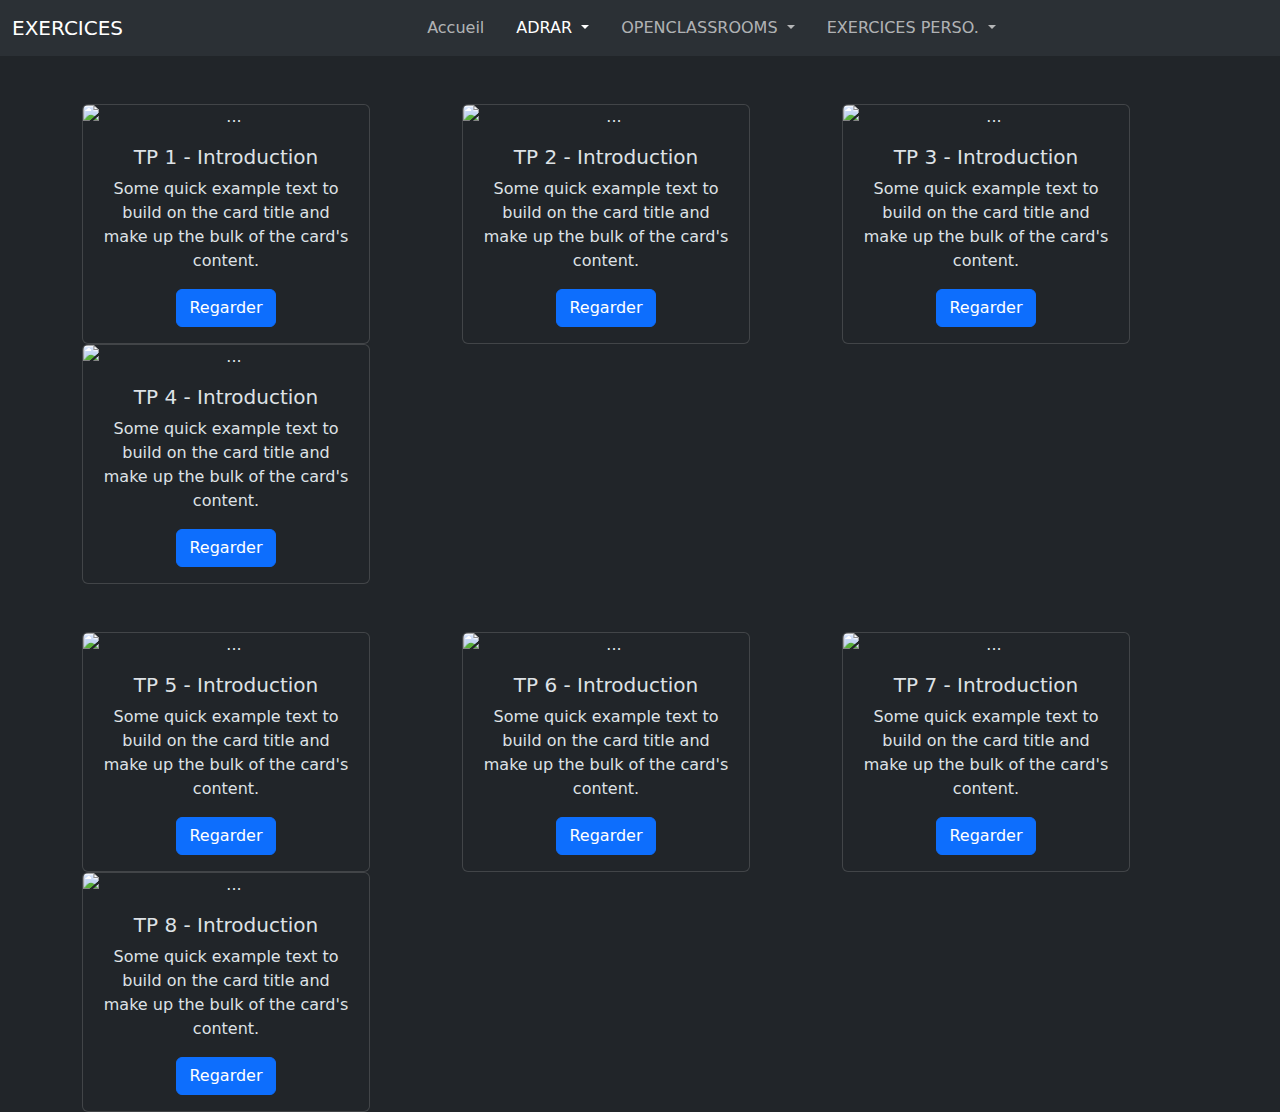
==== communs/pages/ADRAR/index/html_css.html @ c2c5fd94 "first commit" ====
<!DOCTYPE html>
<html lang="en" data-bs-theme="dark">
    <head>
        <meta charset="utf-8" />
        <meta name="viewport" content="width=device-width, initial-scale=1" />
        <title>HTML - CSS ANDRÈS Tom</title>
        <link
            href="https://cdn.jsdelivr.net/npm/bootstrap@5.3.3/dist/css/bootstrap.min.css"
            rel="stylesheet"
            integrity="sha384-QWTKZyjpPEjISv5WaRU9OFeRpok6YctnYmDr5pNlyT2bRjXh0JMhjY6hW+ALEwIH"
            crossorigin="anonymous" />
    </head>
    <body>
        <!-- Navbar -->
        <nav class="navbar navbar-expand-lg bg-body-tertiary">
            <div class="container-fluid">
                <a class="navbar-brand" href="#"> EXERCICES </a>
                <button
                    class="navbar-toggler"
                    type="button"
                    data-bs-toggle="collapse"
                    data-bs-target="#navbarSupportedContent"
                    aria-controls="navbarSupportedContent"
                    aria-expanded="false"
                    aria-label="Toggle navigation">
                    <span class="navbar-toggler-icon"></span>
                </button>
                <div
                    class="collapse navbar-collapse justify-content-center"
                    id="navbarSupportedContent">
                    <ul class="navbar-nav gap-3 mb-2 mb-lg-0">
                        <li class="nav-item"><hr /></li>
                        <li class="nav-item">
                            <a
                                class="nav-link"
                                aria-current="page"
                                href="../../../../index.html"
                                >Accueil</a
                            >
                        </li>
                        <li class="nav-item dropdown">
                            <a
                                class="nav-link dropdown-toggle active"
                                href="#"
                                role="button"
                                data-bs-toggle="dropdown"
                                aria-expanded="false">
                                ADRAR
                            </a>
                            <ul class="dropdown-menu">
                                <li>
                                    <a class="dropdown-item active" href="#"
                                        >HTML | CSS</a
                                    >
                                </li>
                                <li><hr class="dropdown-divider" /></li>
                                <li>
                                    <a class="dropdown-item" href="#"
                                        >Bootstrap</a
                                    >
                                </li>
                                <li><hr class="dropdown-divider" /></li>
                                <li>
                                    <a class="dropdown-item" href="#">SCSS</a>
                                </li>
                                <li><hr class="dropdown-divider" /></li>
                                <li>
                                    <a class="dropdown-item" href="#"
                                        >JavaScript</a
                                    >
                                </li>
                                <li><hr class="dropdown-divider" /></li>
                                <li>
                                    <a class="dropdown-item" href="#">PHP</a>
                                </li>
                            </ul>
                        </li>
                        <li class="nav-item dropdown">
                            <a
                                class="nav-link dropdown-toggle"
                                href="#"
                                role="button"
                                data-bs-toggle="dropdown"
                                aria-expanded="false">
                                OPENCLASSROOMS
                            </a>
                            <ul class="dropdown-menu">
                                <li>
                                    <a class="dropdown-item" href="#">HTML</a>
                                </li>
                                <li><hr class="dropdown-divider" /></li>
                                <li>
                                    <a class="dropdown-item" href="#">CSS</a>
                                </li>
                                <li><hr class="dropdown-divider" /></li>
                                <li>
                                    <a class="dropdown-item" href="#"
                                        >Bootstrap</a
                                    >
                                </li>
                                <li><hr class="dropdown-divider" /></li>
                                <li>
                                    <a class="dropdown-item" href="#"
                                        >JavaScript</a
                                    >
                                </li>
                            </ul>
                        </li>
                        <li class="nav-item dropdown">
                            <a
                                class="nav-link dropdown-toggle"
                                href="#"
                                role="button"
                                data-bs-toggle="dropdown"
                                aria-expanded="false">
                                EXERCICES PERSO.
                            </a>
                            <ul class="dropdown-menu">
                                <li>
                                    <a class="dropdown-item" href="#">HTML</a>
                                </li>
                                <li><hr class="dropdown-divider" /></li>
                                <li>
                                    <a class="dropdown-item" href="#">CSS</a>
                                </li>
                                <li><hr class="dropdown-divider" /></li>
                                <li>
                                    <a class="dropdown-item" href="#"
                                        >Bootstrap</a
                                    >
                                </li>
                                <li><hr class="dropdown-divider" /></li>
                                <li>
                                    <a class="dropdown-item" href="#"
                                        >JavaScript</a
                                    >
                                </li>
                            </ul>
                        </li>
                    </ul>
                </div>
            </div>
        </nav>

        <!-- Contenu -->
        <main>
            <div class="container text-center">
                <div class="row mt-5">
                    <div class="col">
                        <div class="card" style="width: 18rem">
                            <img
                                src="https://cdn.discordapp.com/attachments/1230099355793489994/1245712317509926973/exemple_page_recette_cookies.png?ex=66781200&is=6676c080&hm=6fde5871af2cdc1f9cad31fe24bccef17751b8286692b2ba4856f5685f5c74f6&"
                                class="card-img-top"
                                alt="..." />
                            <div class="card-body">
                                <h5 class="card-title">TP 1 - Introduction</h5>
                                <p class="card-text">
                                    Some quick example text to build on the card
                                    title and make up the bulk of the card's
                                    content.
                                </p>
                                <a href="#" class="btn btn-primary">Regarder</a>
                            </div>
                        </div>
                    </div>
                    <div class="col">
                        <div class="card" style="width: 18rem">
                            <img
                                src="https://cdn.discordapp.com/attachments/1230099355793489994/1245739531232219157/image.png?ex=66782b58&is=6676d9d8&hm=e88705cce7998164128ac4b96025594abb605ed3ba525c2fefcf3c709624cce1&"
                                class="card-img-top"
                                alt="..." />
                            <div class="card-body">
                                <h5 class="card-title">TP 2 - Introduction</h5>
                                <p class="card-text">
                                    Some quick example text to build on the card
                                    title and make up the bulk of the card's
                                    content.
                                </p>
                                <a href="#" class="btn btn-primary">Regarder</a>
                            </div>
                        </div>
                    </div>
                    <div class="col">
                        <div class="card" style="width: 18rem">
                            <img
                                src="https://cdn.discordapp.com/attachments/1230099355793489994/1246002166448263248/image.png?ex=66787732&is=667725b2&hm=e581a9a020b55dbaa881dcd43d48ffa1ed7c0bc8367c2e87f54bcf7daa74d184&"
                                class="card-img-top"
                                alt="..." />
                            <div class="card-body">
                                <h5 class="card-title">TP 3 - Introduction</h5>
                                <p class="card-text">
                                    Some quick example text to build on the card
                                    title and make up the bulk of the card's
                                    content.
                                </p>
                                <a href="#" class="btn btn-primary">Regarder</a>
                            </div>
                        </div>
                    </div>
                    <div class="col">
                        <div class="card" style="width: 18rem">
                            <img
                                src="https://cdn.discordapp.com/attachments/1230099355793489994/1246043780474343454/Animation_nth-child.gif?ex=6677f533&is=6676a3b3&hm=e8eb17de23f37e2dc67f2d4687fcbaa83497d60577ece5567bbb66e8997cd525&"
                                class="card-img-top"
                                alt="..." />
                            <div class="card-body">
                                <h5 class="card-title">TP 4 - Introduction</h5>
                                <p class="card-text">
                                    Some quick example text to build on the card
                                    title and make up the bulk of the card's
                                    content.
                                </p>
                                <a href="#" class="btn btn-primary">Regarder</a>
                            </div>
                        </div>
                    </div>
                </div>
                <div class="row mt-5">
                    <div class="col">
                        <div class="card" style="width: 18rem">
                            <img
                                src="https://cdn.discordapp.com/attachments/1230099355793489994/1246102145711869973/image.png?ex=66782b8e&is=6676da0e&hm=92bb44c667b867ce68c341823f093c3f78a4b29b146be57412d8efa1816761be&"
                                class="card-img-top"
                                alt="..." />
                            <div class="card-body">
                                <h5 class="card-title">TP 5 - Introduction</h5>
                                <p class="card-text">
                                    Some quick example text to build on the card
                                    title and make up the bulk of the card's
                                    content.
                                </p>
                                <a href="#" class="btn btn-primary">Regarder</a>
                            </div>
                        </div>
                    </div>
                    <div class="col">
                        <div class="card" style="width: 18rem">
                            <img
                                src="https://cdn.discordapp.com/attachments/1230099355793489994/1247111466264428574/image.png?ex=66788bcf&is=66773a4f&hm=2e64c7ad55a1d87dc643529dd3ae21fa6ea7d0ca98f008ae16cf58b14c5df0e8&"
                                class="card-img-top"
                                alt="..." />
                            <div class="card-body">
                                <h5 class="card-title">TP 6 - Introduction</h5>
                                <p class="card-text">
                                    Some quick example text to build on the card
                                    title and make up the bulk of the card's
                                    content.
                                </p>
                                <a href="#" class="btn btn-primary">Regarder</a>
                            </div>
                        </div>
                    </div>
                    <div class="col">
                        <div class="card" style="width: 18rem">
                            <img src="..." class="card-img-top" alt="..." />
                            <div class="card-body">
                                <h5 class="card-title">TP 7 - Introduction</h5>
                                <p class="card-text">
                                    Some quick example text to build on the card
                                    title and make up the bulk of the card's
                                    content.
                                </p>
                                <a href="#" class="btn btn-primary">Regarder</a>
                            </div>
                        </div>
                    </div>
                    <div class="col">
                        <div class="card" style="width: 18rem">
                            <img src="..." class="card-img-top" alt="..." />
                            <div class="card-body">
                                <h5 class="card-title">TP 8 - Introduction</h5>
                                <p class="card-text">
                                    Some quick example text to build on the card
                                    title and make up the bulk of the card's
                                    content.
                                </p>
                                <a href="#" class="btn btn-primary">Regarder</a>
                            </div>
                        </div>
                    </div>
                </div>
            </div>
        </main>

        <!-- Script Bootstrap -->
        <script
            src="https://cdn.jsdelivr.net/npm/bootstrap@5.3.3/dist/js/bootstrap.bundle.min.js"
            integrity="sha384-YvpcrYf0tY3lHB60NNkmXc5s9fDVZLESaAA55NDzOxhy9GkcIdslK1eN7N6jIeHz"
            crossorigin="anonymous"></script>

        <!-- Script Popper -->
        <script
            src="https://cdn.jsdelivr.net/npm/@popperjs/core@2.11.8/dist/umd/popper.min.js"
            integrity="sha384-I7E8VVD/ismYTF4hNIPjVp/Zjvgyol6VFvRkX/vR+Vc4jQkC+hVqc2pM8ODewa9r"
            crossorigin="anonymous"></script>

        <!-- Script Perso. -->
        <script src="crs/js/script.js"></script>
    </body>
</html>
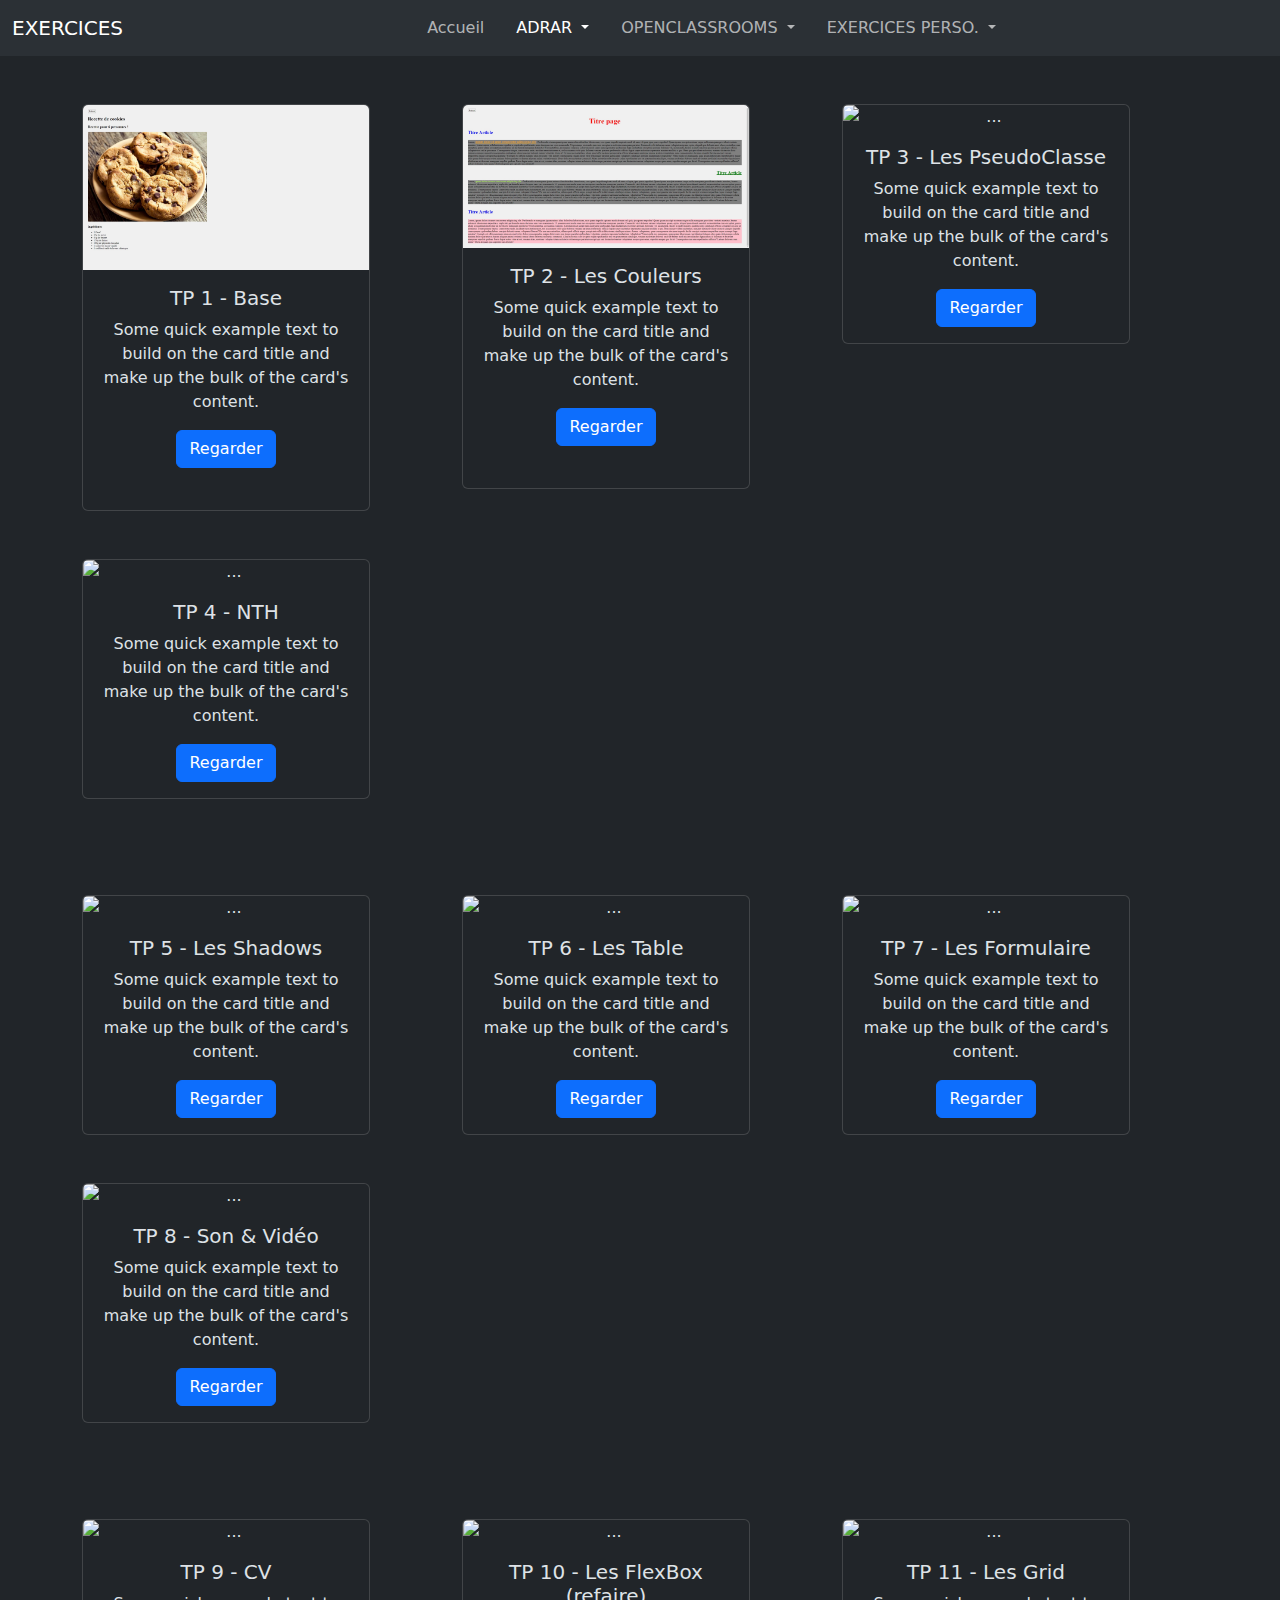
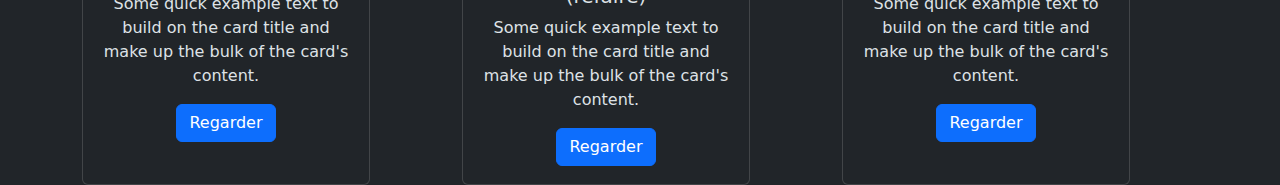
==== commit 4d4a6b2d: "Ajout html ADRAR" ====
--- a/communs/pages/ADRAR/index/html_css.html
+++ b/communs/pages/ADRAR/index/html_css.html
@@ -142,139 +142,242 @@
             </div>
         </nav>
 
-        <!-- Contenu -->
+        <!-- Contenu Card -->
         <main>
             <div class="container text-center">
-                <div class="row mt-5">
-                    <div class="col">
-                        <div class="card" style="width: 18rem">
-                            <img
-                                src="https://cdn.discordapp.com/attachments/1230099355793489994/1245712317509926973/exemple_page_recette_cookies.png?ex=66781200&is=6676c080&hm=6fde5871af2cdc1f9cad31fe24bccef17751b8286692b2ba4856f5685f5c74f6&"
+                <div class="row">
+                    <div class="col mt-5">
+                        <div class="card" style="width: 18rem">
+                            <img
+                                src="../../../../assets/imgs/TP1-HTML Base.png"
+                                class="card-img-top"
+                                alt="..." />
+                            <div class="card-body" style="height: 15rem">
+                                <h5 class="card-title">TP 1 - Base</h5>
+                                <p class="card-text">
+                                    Some quick example text to build on the card
+                                    title and make up the bulk of the card's
+                                    content.
+                                </p>
+                                <a
+                                    href="../html/tp1_html-base/index.html"
+                                    class="btn btn-primary"
+                                    >Regarder</a
+                                >
+                            </div>
+                        </div>
+                    </div>
+                    <div class="col mt-5"> 
+                        <div class="card" style="width: 18rem">
+                            <img
+                                src="../../../../assets/imgs/TP2-HTMLCouleurs.png"
+                                class="card-img-top"
+                                alt="..." />
+                            <div class="card-body" style="height: 15rem">
+                                <h5 class="card-title">TP 2 - Les Couleurs</h5>
+                                <p class="card-text">
+                                    Some quick example text to build on the card
+                                    title and make up the bulk of the card's
+                                    content.
+                                </p>
+                                <a
+                                    href="../html/tp2_htm-couleur/index.html"
+                                    class="btn btn-primary"
+                                    >Regarder</a
+                                >
+                            </div>
+                        </div>
+                    </div>
+                    <div class="col mt-5">
+                        <div class="card" style="width: 18rem">
+                            <img
+                                src="https://cdn.discordapp.com/attachments/1230099355793489994/1246002166448263248/image.png?ex=66787732&is=667725b2&hm=e581a9a020b55dbaa881dcd43d48ffa1ed7c0bc8367c2e87f54bcf7daa74d184&"
+                                class="card-img-top"
+                                alt="..." />
+                            <div class="card-body" >
+                                <h5 class="card-title">TP 3 - Les PseudoClasse</h5>
+                                <p class="card-text">
+                                    Some quick example text to build on the card
+                                    title and make up the bulk of the card's
+                                    content.
+                                </p>
+                                <a
+                                    href="../html/tp3_html-pseudoClasse/index.html"
+                                    class="btn btn-primary"
+                                    >Regarder</a
+                                >
+                            </div>
+                        </div>
+                    </div>
+                    <div class="col mt-5">
+                        <div class="card" style="width: 18rem">
+                            <img
+                                src="https://cdn.discordapp.com/attachments/1230099355793489994/1246043780474343454/Animation_nth-child.gif?ex=6677f533&is=6676a3b3&hm=e8eb17de23f37e2dc67f2d4687fcbaa83497d60577ece5567bbb66e8997cd525&"
                                 class="card-img-top"
                                 alt="..." />
                             <div class="card-body">
-                                <h5 class="card-title">TP 1 - Introduction</h5>
-                                <p class="card-text">
-                                    Some quick example text to build on the card
-                                    title and make up the bulk of the card's
-                                    content.
-                                </p>
-                                <a href="#" class="btn btn-primary">Regarder</a>
-                            </div>
-                        </div>
-                    </div>
-                    <div class="col">
-                        <div class="card" style="width: 18rem">
-                            <img
-                                src="https://cdn.discordapp.com/attachments/1230099355793489994/1245739531232219157/image.png?ex=66782b58&is=6676d9d8&hm=e88705cce7998164128ac4b96025594abb605ed3ba525c2fefcf3c709624cce1&"
-                                class="card-img-top"
-                                alt="..." />
-                            <div class="card-body">
-                                <h5 class="card-title">TP 2 - Introduction</h5>
-                                <p class="card-text">
-                                    Some quick example text to build on the card
-                                    title and make up the bulk of the card's
-                                    content.
-                                </p>
-                                <a href="#" class="btn btn-primary">Regarder</a>
-                            </div>
-                        </div>
-                    </div>
-                    <div class="col">
-                        <div class="card" style="width: 18rem">
-                            <img
-                                src="https://cdn.discordapp.com/attachments/1230099355793489994/1246002166448263248/image.png?ex=66787732&is=667725b2&hm=e581a9a020b55dbaa881dcd43d48ffa1ed7c0bc8367c2e87f54bcf7daa74d184&"
-                                class="card-img-top"
-                                alt="..." />
-                            <div class="card-body">
-                                <h5 class="card-title">TP 3 - Introduction</h5>
-                                <p class="card-text">
-                                    Some quick example text to build on the card
-                                    title and make up the bulk of the card's
-                                    content.
-                                </p>
-                                <a href="#" class="btn btn-primary">Regarder</a>
-                            </div>
-                        </div>
-                    </div>
-                    <div class="col">
-                        <div class="card" style="width: 18rem">
-                            <img
-                                src="https://cdn.discordapp.com/attachments/1230099355793489994/1246043780474343454/Animation_nth-child.gif?ex=6677f533&is=6676a3b3&hm=e8eb17de23f37e2dc67f2d4687fcbaa83497d60577ece5567bbb66e8997cd525&"
-                                class="card-img-top"
-                                alt="..." />
-                            <div class="card-body">
-                                <h5 class="card-title">TP 4 - Introduction</h5>
-                                <p class="card-text">
-                                    Some quick example text to build on the card
-                                    title and make up the bulk of the card's
-                                    content.
-                                </p>
-                                <a href="#" class="btn btn-primary">Regarder</a>
+                                <h5 class="card-title">TP 4 - NTH</h5>
+                                <p class="card-text">
+                                    Some quick example text to build on the card
+                                    title and make up the bulk of the card's
+                                    content.
+                                </p>
+                                <a
+                                    href="../html/tp4_html-nth/index.html"
+                                    class="btn btn-primary"
+                                    >Regarder</a
+                                >
                             </div>
                         </div>
                     </div>
                 </div>
                 <div class="row mt-5">
-                    <div class="col">
+                    <div class="col mt-5">
                         <div class="card" style="width: 18rem">
                             <img
                                 src="https://cdn.discordapp.com/attachments/1230099355793489994/1246102145711869973/image.png?ex=66782b8e&is=6676da0e&hm=92bb44c667b867ce68c341823f093c3f78a4b29b146be57412d8efa1816761be&"
                                 class="card-img-top"
                                 alt="..." />
                             <div class="card-body">
-                                <h5 class="card-title">TP 5 - Introduction</h5>
-                                <p class="card-text">
-                                    Some quick example text to build on the card
-                                    title and make up the bulk of the card's
-                                    content.
-                                </p>
-                                <a href="#" class="btn btn-primary">Regarder</a>
-                            </div>
-                        </div>
-                    </div>
-                    <div class="col">
+                                <h5 class="card-title">TP 5 - Les Shadows</h5>
+                                <p class="card-text">
+                                    Some quick example text to build on the card
+                                    title and make up the bulk of the card's
+                                    content.
+                                </p>
+                                <a
+                                    href="../html/tp5_html-shadows/index.html"
+                                    class="btn btn-primary"
+                                    >Regarder</a
+                                >
+                            </div>
+                        </div>
+                    </div>
+                    <div class="col mt-5">
                         <div class="card" style="width: 18rem">
                             <img
                                 src="https://cdn.discordapp.com/attachments/1230099355793489994/1247111466264428574/image.png?ex=66788bcf&is=66773a4f&hm=2e64c7ad55a1d87dc643529dd3ae21fa6ea7d0ca98f008ae16cf58b14c5df0e8&"
                                 class="card-img-top"
                                 alt="..." />
                             <div class="card-body">
-                                <h5 class="card-title">TP 6 - Introduction</h5>
-                                <p class="card-text">
-                                    Some quick example text to build on the card
-                                    title and make up the bulk of the card's
-                                    content.
-                                </p>
-                                <a href="#" class="btn btn-primary">Regarder</a>
-                            </div>
-                        </div>
-                    </div>
-                    <div class="col">
+                                <h5 class="card-title">TP 6 - Les Table</h5>
+                                <p class="card-text">
+                                    Some quick example text to build on the card
+                                    title and make up the bulk of the card's
+                                    content.
+                                </p>
+                                <a
+                                    href="../html/tp6_html-table/index.html"
+                                    class="btn btn-primary"
+                                    >Regarder</a
+                                >
+                            </div>
+                        </div>
+                    </div>
+                    <div class="col mt-5">
                         <div class="card" style="width: 18rem">
                             <img src="..." class="card-img-top" alt="..." />
                             <div class="card-body">
-                                <h5 class="card-title">TP 7 - Introduction</h5>
-                                <p class="card-text">
-                                    Some quick example text to build on the card
-                                    title and make up the bulk of the card's
-                                    content.
-                                </p>
-                                <a href="#" class="btn btn-primary">Regarder</a>
-                            </div>
-                        </div>
-                    </div>
-                    <div class="col">
+                                <h5 class="card-title">TP 7 - Les Formulaire</h5>
+                                <p class="card-text">
+                                    Some quick example text to build on the card
+                                    title and make up the bulk of the card's
+                                    content.
+                                </p>
+                                <a
+                                    href="../html/tp7_html-form/index.html"
+                                    class="btn btn-primary"
+                                    >Regarder</a
+                                >
+                            </div>
+                        </div>
+                    </div>
+                    <div class="col mt-5">
                         <div class="card" style="width: 18rem">
                             <img src="..." class="card-img-top" alt="..." />
                             <div class="card-body">
-                                <h5 class="card-title">TP 8 - Introduction</h5>
-                                <p class="card-text">
-                                    Some quick example text to build on the card
-                                    title and make up the bulk of the card's
-                                    content.
-                                </p>
-                                <a href="#" class="btn btn-primary">Regarder</a>
+                                <h5 class="card-title">TP 8 - Son & Vidéo</h5>
+                                <p class="card-text">
+                                    Some quick example text to build on the card
+                                    title and make up the bulk of the card's
+                                    content.
+                                </p>
+                                <a
+                                    href="../html/tp8_html-sonEtVideo/index.html"
+                                    class="btn btn-primary"
+                                    >Regarder</a
+                                >
+                            </div>
+                        </div>
+                    </div>
+                </div>
+                <div class="row mt-5">
+                    <div
+                        class="col mt-5"
+                        style=>
+                        <div class="card" style="width: 18rem">
+                            <img
+                                src="https://cdn.discordapp.com/attachments/1230099355793489994/1246102145711869973/image.png?ex=66782b8e&is=6676da0e&hm=92bb44c667b867ce68c341823f093c3f78a4b29b146be57412d8efa1816761be&"
+                                class="card-img-top"
+                                alt="..." />
+                            <div class="card-body align-items-center" style="height: 15rem">
+                                <h5 class="card-title">TP 9 - CV</h5>
+                                <p class="card-text">
+                                    Some quick example text to build on the card
+                                    title and make up the bulk of the card's
+                                    content.
+                                </p>
+                                <a
+                                    href="../html/tp9_html-cv/index.html"
+                                    class="btn btn-primary"
+                                    >Regarder</a
+                                >
+                            </div>
+                        </div>
+                    </div>
+                    <div
+                        class="col mt-5"
+                        style=>
+                        <div class="card" style="width: 18rem">
+                            <img
+                                src="https://cdn.discordapp.com/attachments/1230099355793489994/1246102145711869973/image.png?ex=66782b8e&is=6676da0e&hm=92bb44c667b867ce68c341823f093c3f78a4b29b146be57412d8efa1816761be&"
+                                class="card-img-top"
+                                alt="..." />
+                            <div class="card-body align-items-center" style="height: 15rem">
+                                <h5 class="card-title">TP 10 - Les FlexBox (refaire)</h5>
+                                <p class="card-text">
+                                    Some quick example text to build on the card
+                                    title and make up the bulk of the card's
+                                    content.
+                                </p>
+                                <a
+                                    href="../html/tp10_html-flexbox/index.html"
+                                    class="btn btn-primary"
+                                    >Regarder</a
+                                >
+                            </div>
+                        </div>
+                    </div>
+                    <div
+                        class="col mt-5"
+                        style=>
+                        <div class="card" style="width: 18rem">
+                            <img
+                                src="https://cdn.discordapp.com/attachments/1230099355793489994/1246102145711869973/image.png?ex=66782b8e&is=6676da0e&hm=92bb44c667b867ce68c341823f093c3f78a4b29b146be57412d8efa1816761be&"
+                                class="card-img-top"
+                                alt="..." />
+                            <div class="card-body align-items-center" style="height: 15rem">
+                                <h5 class="card-title">TP 11 - Les Grid</h5>
+                                <p class="card-text">
+                                    Some quick example text to build on the card
+                                    title and make up the bulk of the card's
+                                    content.
+                                </p>
+                                <a
+                                    href="../html/tp5_html-shadows/index.html"
+                                    class="btn btn-primary"
+                                    >Regarder</a
+                                >
                             </div>
                         </div>
                     </div>
